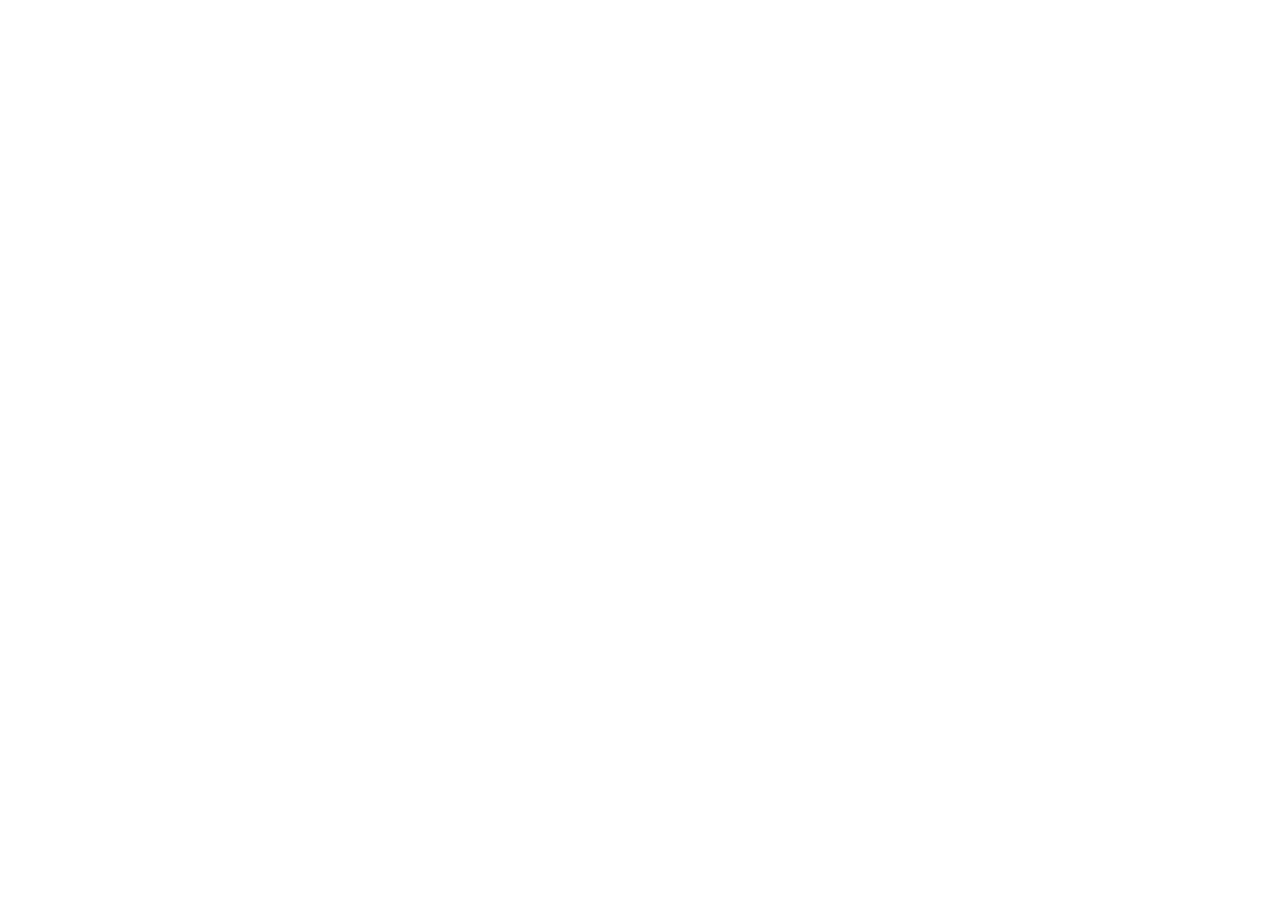
==== index.html @ a8b7b181 "Стартовый коммит" ====
<!DOCTYPE html>
<html lang="en">
<head>
    <meta charset="UTF-8">
    <meta name="viewport" content="width=device-width, user-scalable=no, initial-scale=1.0, maximum-scale=1.0, minimum-scale=1.0">
    <meta http-equiv="X-UA-Compatible" content="ie=edge">

    <title>Farid Kh. HW-33</title>

    <link rel="stylesheet" href="css/font-awesome.min.css">
    <link rel="stylesheet" href="css/reset.css">
    <link rel="stylesheet" href="css/style.css">
</head>
<body>

<script type="text/javascript" src="js/jquery-3.1.1.min.js"></script>
<script type="text/javascript" src="js/main.js"></script>
</body>
</html>
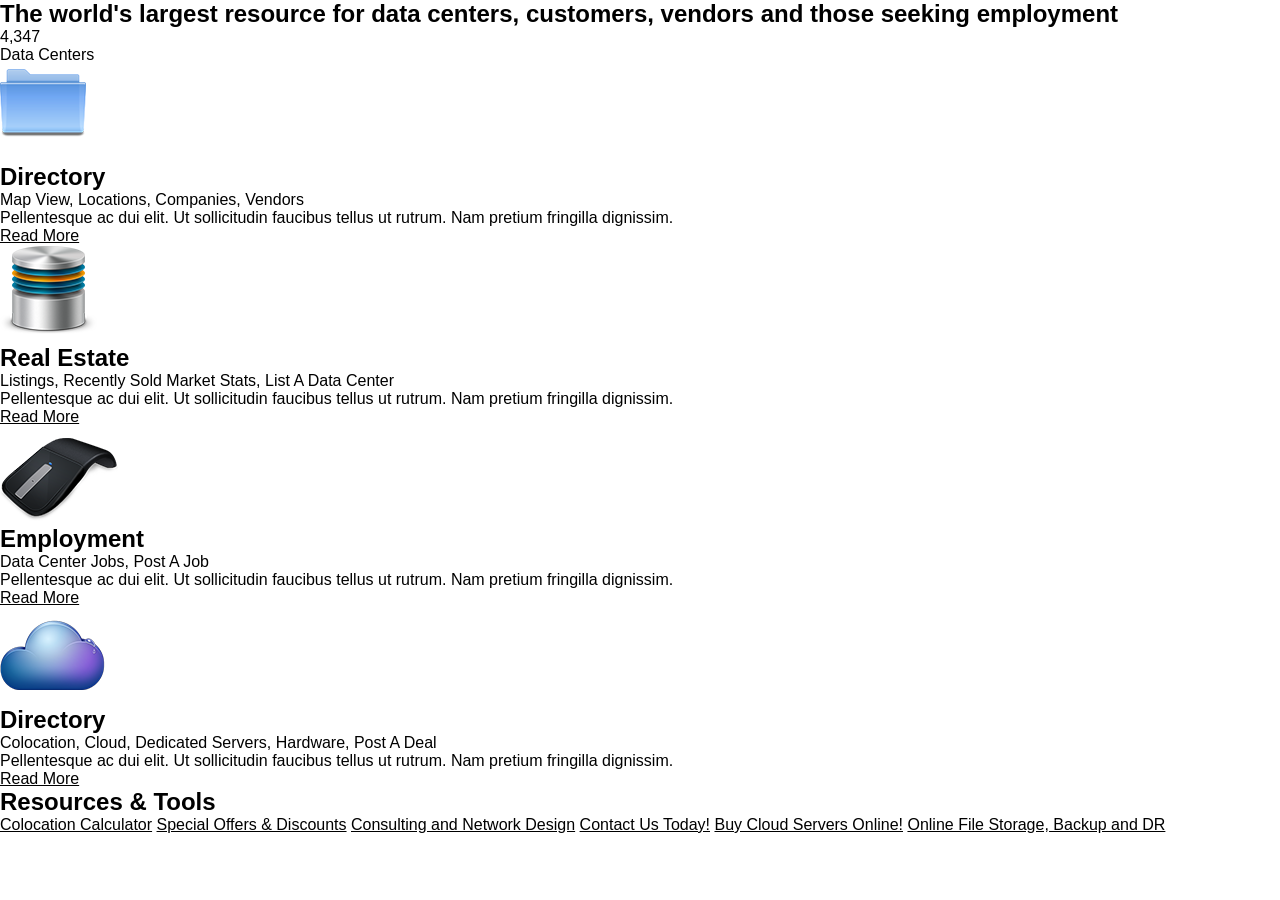
==== commit 26c5b19b: "Добавлена разметка" ====
--- a/index.html
+++ b/index.html
@@ -2,7 +2,7 @@
 <html lang="en">
 <head>
     <meta charset="UTF-8">
-    <meta name="viewport" content="width=device-width, user-scalable=no, initial-scale=1.0, maximum-scale=1.0, minimum-scale=1.0">
+    <meta name="viewport" content="width=device-width, initial-scale=1.0">
     <meta http-equiv="X-UA-Compatible" content="ie=edge">
 
     <title>Farid Kh. HW-33</title>
@@ -12,8 +12,70 @@
     <link rel="stylesheet" href="css/style.css">
 </head>
 <body>
+    <section class="promo">
+        <div class="container">
+            <h1 class="title main-title">The world's largest resource for data centers, customers, vendors and those
+                seeking employment</h1>
+            <div class="data-centers">
+                <i class="icon icon-db"></i>
+                <p class="counter">4,347</p>
+                <p>Data Centers</p>
+            </div>
+        </div>
+    </section>
+    <section class="features">
+        <div class="container">
+            <div class="flexbox">
+                <article class="feature-card">
+                    <img src="pic/directory.png" alt="Directory" width="86" height="95">
+                    <h2 class="title article-title">Directory</h2>
+                    <p class="subtitle">Map View, Locations, Companies, Vendors</p>
+                    <p>Pellentesque ac dui elit. Ut sollicitudin faucibus tellus ut rutrum. Nam pretium fringilla
+                        dignissim.</p>
+                    <a href="#" class="link-more">Read More</a>
+                </article>
+                <article class="feature-card">
+                    <img src="pic/database.png" alt="Database" width="97" height="95">
+                    <h2 class="title article-title">Real Estate</h2>
+                    <p class="subtitle">Listings, Recently Sold Market Stats, List A Data Center</p>
+                    <p>Pellentesque ac dui elit. Ut sollicitudin faucibus tellus ut rutrum. Nam pretium fringilla
+                        dignissim.</p>
+                    <a href="#" class="link-more">Read More</a>
+                </article>
+                <article class="feature-card">
+                    <img src="pic/mouse.png" alt="Mouse" width="118" height="95">
+                    <h2 class="title article-title">Employment</h2>
+                    <p class="subtitle">Data Center Jobs, Post A Job</p>
+                    <p>Pellentesque ac dui elit. Ut sollicitudin faucibus tellus ut rutrum. Nam pretium fringilla
+                        dignissim.</p>
+                    <a href="#" class="link-more">Read More</a>
+                </article>
+                <article class="feature-card">
+                    <img src="pic/cloud.png" alt="Cloud" width="105" height="95">
+                    <h2 class="title article-title">Directory</h2>
+                    <p class="subtitle">Colocation, Cloud, Dedicated Servers, Hardware, Post A Deal</p>
+                    <p>Pellentesque ac dui elit. Ut sollicitudin faucibus tellus ut rutrum. Nam pretium fringilla
+                        dignissim.</p>
+                    <a href="#" class="link-more">Read More</a>
+                </article>
+            </div>
+        </div>
+    </section>
+    <section class="tools">
+        <div class="container">
+            <h2 class="title tools-title">Resources & Tools</h2>
+            <div class="flexbox">
+                <a href="#" class="tool-button icon icon-calc">Colocation Calculator</a>
+                <a href="#" class="tool-button icon icon-clock">Special Offers & Discounts</a>
+                <a href="#" class="tool-button icon icon-gears">Consulting and Network Design</a>
+                <a href="#" class="tool-button icon icon-phone">Contact Us Today!</a>
+                <a href="#" class="tool-button icon icon-cart">Buy Cloud Servers Online!</a>
+                <a href="#" class="tool-button icon icon-backup">Online File Storage, Backup and DR</a>
+            </div>
+        </div>
+    </section>
 
-<script type="text/javascript" src="js/jquery-3.1.1.min.js"></script>
-<script type="text/javascript" src="js/main.js"></script>
+    <script type="text/javascript" src="js/jquery-3.1.1.min.js"></script>
+    <script type="text/javascript" src="js/main.js"></script>
 </body>
 </html>
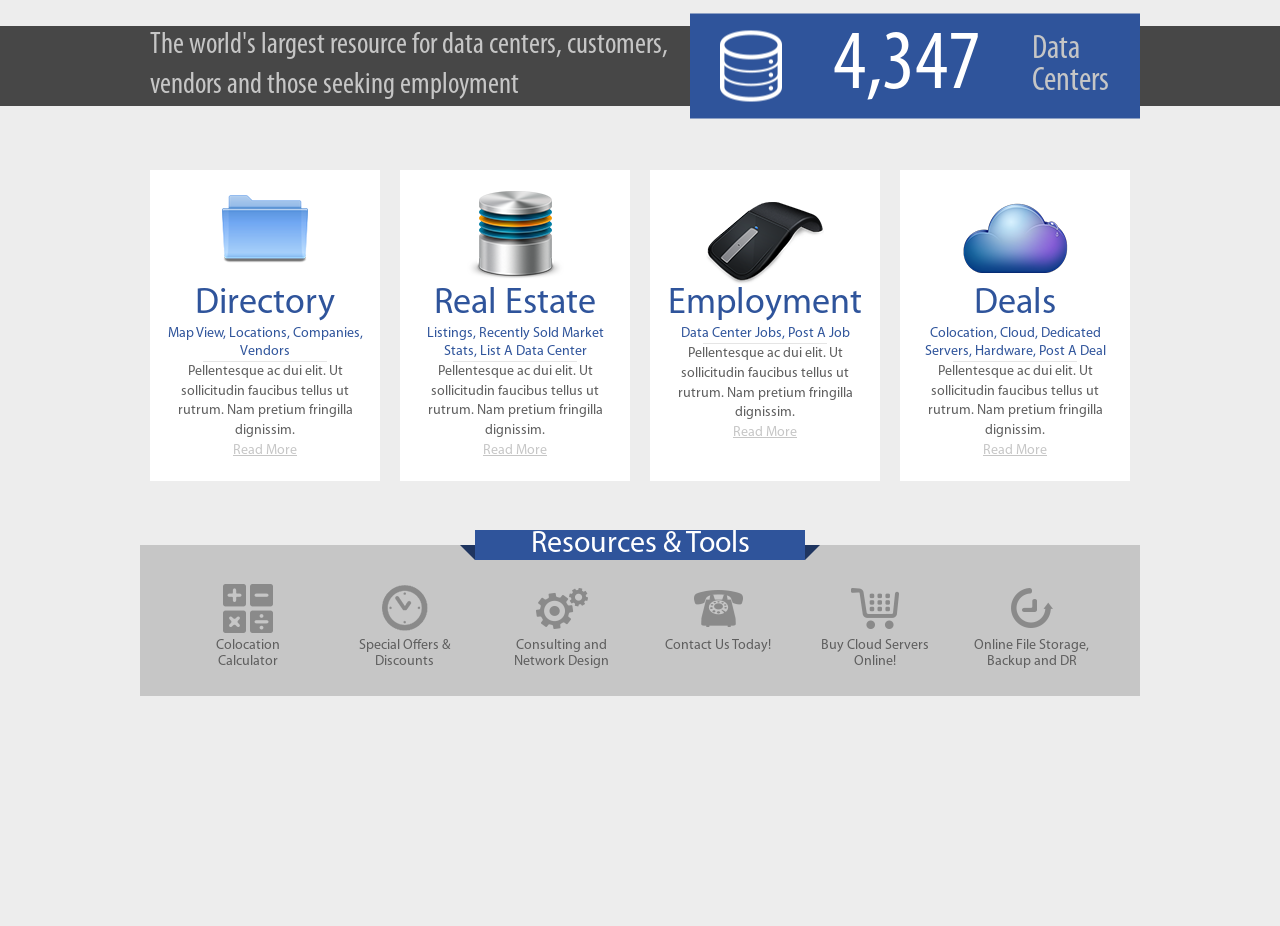
==== commit 1e35613a: "Стили без pixel-perfect" ====
--- a/index.html
+++ b/index.html
@@ -7,7 +7,6 @@
 
     <title>Farid Kh. HW-33</title>
 
-    <link rel="stylesheet" href="css/font-awesome.min.css">
     <link rel="stylesheet" href="css/reset.css">
     <link rel="stylesheet" href="css/style.css">
 </head>
@@ -16,10 +15,10 @@
         <div class="container">
             <h1 class="title main-title">The world's largest resource for data centers, customers, vendors and those
                 seeking employment</h1>
-            <div class="data-centers">
-                <i class="icon icon-db"></i>
+            <div class="data-centers flexbox">
+                <i class="icon icon-db">Database</i>
                 <p class="counter">4,347</p>
-                <p>Data Centers</p>
+                <p class="label">Data Centers</p>
             </div>
         </div>
     </section>
@@ -27,34 +26,42 @@
         <div class="container">
             <div class="flexbox">
                 <article class="feature-card">
-                    <img src="pic/directory.png" alt="Directory" width="86" height="95">
-                    <h2 class="title article-title">Directory</h2>
-                    <p class="subtitle">Map View, Locations, Companies, Vendors</p>
-                    <p>Pellentesque ac dui elit. Ut sollicitudin faucibus tellus ut rutrum. Nam pretium fringilla
+                    <div class="picture">
+                        <a href="#"><img src="pic/directory.png" alt="Directory" width="86" height="95"></a>
+                    </div>
+                    <h2 class="title card-title">Directory</h2>
+                    <p class="card-subtitle">Map View, Locations, Companies, Vendors</p>
+                    <p class="card-content">Pellentesque ac dui elit. Ut sollicitudin faucibus tellus ut rutrum. Nam pretium fringilla
                         dignissim.</p>
                     <a href="#" class="link-more">Read More</a>
                 </article>
                 <article class="feature-card">
-                    <img src="pic/database.png" alt="Database" width="97" height="95">
-                    <h2 class="title article-title">Real Estate</h2>
-                    <p class="subtitle">Listings, Recently Sold Market Stats, List A Data Center</p>
-                    <p>Pellentesque ac dui elit. Ut sollicitudin faucibus tellus ut rutrum. Nam pretium fringilla
+                    <div class="picture">
+                        <a href="#"><img src="pic/database.png" alt="Database" width="97" height="95"></a>
+                    </div>
+                    <h2 class="title card-title">Real Estate</h2>
+                    <p class="card-subtitle">Listings, Recently Sold Market Stats, List A Data Center</p>
+                    <p class="card-content">Pellentesque ac dui elit. Ut sollicitudin faucibus tellus ut rutrum. Nam pretium fringilla
                         dignissim.</p>
                     <a href="#" class="link-more">Read More</a>
                 </article>
                 <article class="feature-card">
-                    <img src="pic/mouse.png" alt="Mouse" width="118" height="95">
-                    <h2 class="title article-title">Employment</h2>
-                    <p class="subtitle">Data Center Jobs, Post A Job</p>
-                    <p>Pellentesque ac dui elit. Ut sollicitudin faucibus tellus ut rutrum. Nam pretium fringilla
+                    <div class="picture">
+                        <a href="#"><img src="pic/mouse.png" alt="Mouse" width="118" height="95"></a>
+                    </div>
+                    <h2 class="title card-title">Employment</h2>
+                    <p class="card-subtitle">Data Center Jobs, Post A Job</p>
+                    <p class="card-content">Pellentesque ac dui elit. Ut sollicitudin faucibus tellus ut rutrum. Nam pretium fringilla
                         dignissim.</p>
                     <a href="#" class="link-more">Read More</a>
                 </article>
                 <article class="feature-card">
-                    <img src="pic/cloud.png" alt="Cloud" width="105" height="95">
-                    <h2 class="title article-title">Directory</h2>
-                    <p class="subtitle">Colocation, Cloud, Dedicated Servers, Hardware, Post A Deal</p>
-                    <p>Pellentesque ac dui elit. Ut sollicitudin faucibus tellus ut rutrum. Nam pretium fringilla
+                    <div class="picture">
+                        <a href="#"><img src="pic/cloud.png" alt="Cloud" width="105" height="95"></a>
+                    </div>
+                    <h2 class="title card-title">Deals</h2>
+                    <p class="card-subtitle">Colocation, Cloud, Dedicated Servers, Hardware, Post A Deal</p>
+                    <p class="card-content">Pellentesque ac dui elit. Ut sollicitudin faucibus tellus ut rutrum. Nam pretium fringilla
                         dignissim.</p>
                     <a href="#" class="link-more">Read More</a>
                 </article>
@@ -65,17 +72,20 @@
         <div class="container">
             <h2 class="title tools-title">Resources & Tools</h2>
             <div class="flexbox">
-                <a href="#" class="tool-button icon icon-calc">Colocation Calculator</a>
-                <a href="#" class="tool-button icon icon-clock">Special Offers & Discounts</a>
-                <a href="#" class="tool-button icon icon-gears">Consulting and Network Design</a>
-                <a href="#" class="tool-button icon icon-phone">Contact Us Today!</a>
-                <a href="#" class="tool-button icon icon-cart">Buy Cloud Servers Online!</a>
-                <a href="#" class="tool-button icon icon-backup">Online File Storage, Backup and DR</a>
+                <p class="tool"><a href="#" class="icon icon-calc">Calculator</a><a href="#" class="description">Colocation
+                    Calculator</a></p>
+                <p class="tool"><a href="#" class="icon icon-clock">Clock</a><a href="#" class="description">Special
+                    Offers & Discounts</a></p>
+                <p class="tool"><a href="#" class="icon icon-gears">Gears</a><a href="#" class="description">Consulting
+                    and Network Design</a></p>
+                <p class="tool"><a href="#" class="icon icon-phone">Phone</a><a href="#" class="description">Contact Us
+                    Today!</a></p>
+                <p class="tool"><a href="#" class="icon icon-cart">Cart</a><a href="#" class="description">Buy Cloud
+                    Servers Online!</a></p>
+                <p class="tool"><a href="#" class="icon icon-backup">Backup</a><a href="#" class="description">Online
+                    File Storage, Backup and DR</a></p>
             </div>
         </div>
     </section>
-
-    <script type="text/javascript" src="js/jquery-3.1.1.min.js"></script>
-    <script type="text/javascript" src="js/main.js"></script>
 </body>
 </html>
--- a/css/style.css
+++ b/css/style.css
@@ -0,0 +1,365 @@
+/* myriad pro */
+
+@font-face {
+    font-family: "MyriadProCondRegular";
+    src: url("../fonts/MyriadProCondRegular/MyriadProCondRegular.woff") format("woff"),
+    url("../fonts/MyriadProCondRegular/MyriadProCondRegular.ttf") format("truetype");
+    font-style: normal;
+    font-weight: normal;
+}
+
+@font-face {
+    font-family: "MyriadProRegular";
+    src: url("../fonts/MyriadProRegular/MyriadProRegular.woff") format("woff"),
+    url("../fonts/MyriadProRegular/MyriadProRegular.ttf") format("truetype");
+    font-style: normal;
+    font-weight: normal;
+}
+
+/* common */
+
+body {
+    background: #ededed;
+    font-family: "MyriadProRegular", Arial, sans-serif;
+
+    font-size: 10px;
+    line-height: 1;
+
+    margin-top: 2%;
+}
+
+.container {
+    width: 95%;
+    max-width: 1000px;
+    min-width: 300px;
+
+    margin: 0 auto;
+}
+
+.flexbox {
+    display: flex;
+    flex-wrap: wrap;
+    align-items: stretch;
+}
+
+.icon {
+    display: inline-block;
+    font-size: 0;
+    text-decoration: none;
+}
+
+.title {
+    font-weight: normal;
+}
+
+.picture {
+    display: block;
+    font-size: 0;
+}
+
+.picture a {
+    display: inline-block;
+    text-decoration: none;
+    max-width: 100%;
+}
+
+.picture img {
+    display: inline-block;
+    max-width: 100%;
+    height: auto;
+}
+
+section {
+    margin-top: 5%;
+}
+
+section:first-child {
+    margin-top: 0;
+}
+
+/* promo */
+
+.promo {
+    background: #474747;
+
+    font-family: "MyriadProCondRegular", Arial, sans-serif;
+}
+
+.promo .container {
+    position: relative;
+}
+
+.main-title {
+    margin-left: 1%;
+    width: 54%;
+
+    font-size: 3em;
+    line-height: 1.333333;
+    color: #c6c6c6;
+}
+
+.data-centers {
+    background: #2f549b;
+
+    position: absolute;
+    top: 50%;
+    right: 0;
+    transform: translate(0, -50%);
+
+    width: 39%;
+    padding: 1% 3%;
+
+    align-items: center;
+}
+
+.data-centers .counter {
+    font-size: 8.5em;
+    line-height: 1;
+    color: #ffffff;
+
+    flex: 1 0 0;
+    text-align: center;
+}
+
+.data-centers .label {
+    font-size: 3.4em;
+    line-height: 0.941176;
+    color: #c6c6c6;
+
+    flex: 0 0 20%;
+}
+
+.icon-db {
+    height: 71px;
+
+    background: url('../img/db-icon.png') center/cover no-repeat;
+
+    flex: 0 0 62px;
+}
+
+/* features */
+
+.feature-card {
+    flex: 0 0 98%;
+    margin: 0 1% 2%;
+
+    background: #ffffff;
+
+    text-align: center;
+
+    padding: 2% 0;
+}
+
+.feature-card:last-child {
+    margin-bottom: 0;
+}
+
+.card-title {
+    font-size: 3.6em;
+    line-height: 1.111111;
+}
+
+.card-title, .card-subtitle {
+    color: #2f549b;
+}
+
+.card-subtitle, .card-content, .link-more {
+    font-size: 1.4em;
+    padding: 0 5%;
+}
+
+.card-subtitle {
+    line-height: 1.285714;
+}
+
+.card-subtitle::after {
+    content: '';
+    display: block;
+    width: 60%;
+    margin: 0 auto;
+    border-bottom: solid 1px #e5e5e5;
+}
+
+.card-content, .link-more {
+    line-height: 1.428571;
+}
+
+.card-content {
+    color: #5e5e5e;
+}
+
+.link-more {
+    color: #c6c6c6;
+}
+
+.feature-card:hover {
+    background: #2f549b;
+}
+
+.feature-card:hover .card-content {
+    color: #7c9cdb;
+}
+
+.feature-card:hover .card-title,
+.feature-card:hover .card-subtitle,
+.feature-card:hover .link-more {
+    color: #ffffff;
+}
+
+.feature-card:hover .card-subtitle::after {
+    border-color: #657fb0;
+}
+
+/* tools */
+
+.tools .container {
+    position: relative;
+    padding: 2% 0;
+    background: #c6c6c6;
+}
+
+.tools .flexbox {
+    padding: 0 3%;
+}
+
+.tools-title {
+    width: 77%;
+    margin: 0 auto;
+
+    font-size: 3em;
+    color: #ffffff;
+    background: #2f549b;
+
+    text-align: center;
+
+    position: absolute;
+    top: 0;
+    left: 50%;
+    transform: translate(-50%, -15px);
+}
+
+.tools-title::after,
+.tools-title::before {
+    content: '';
+    width: 0;
+    height: 0;
+    border-style: solid;
+    position: absolute;
+    bottom: 0;
+}
+
+.tools-title::before {
+    border-width: 0 15px 15px 0;
+    border-color: transparent #1f3560 transparent transparent;
+    right: 100%;
+}
+
+.tools-title::after {
+    border-width: 15px 15px 0 0;
+    border-color: #1f3560 transparent transparent transparent;
+    left: 100%;
+}
+
+.tool {
+    flex: 0 0 47.916666%;
+    margin: 0 1.041666% 2%;
+    text-align: center;
+
+    color: #5e5e5e;
+}
+
+.tool:nth-last-child(-n + 2) {
+    margin-bottom: 0;
+}
+
+.tool:hover {
+    background: #2f549b;
+    border-radius: 5px;
+
+    color: #ffffff
+}
+
+.tool .icon {
+    width: 60px;
+    height: 60px;
+
+    background-image: url('../img/icons.png');
+    background-size: 100% auto;
+    background-repeat: no-repeat;
+}
+
+.tool:hover .icon {
+    background-image: url('../img/icons-hover.png');
+}
+
+.icon-calc {
+    background-position: top 0 left 0;
+}
+
+.icon-clock {
+    background-position: top -60px left 0;
+}
+
+.icon-gears {
+    background-position: top -120px left 0;
+}
+
+.icon-phone {
+    background-position: top -180px left 0;
+}
+
+.icon-cart {
+    background-position: top -240px left 0;
+}
+
+.icon-backup {
+    background-position: top -300px left 0;
+}
+
+.tool .description {
+    display: block;
+    text-decoration: none;
+
+    font-size: 1.4em;
+    line-height: 1.142857;
+
+    padding: 0 5%;
+}
+
+@media screen and (min-width: 480px) {
+    .tools-title {
+        width: 55%;
+    }
+
+    .tool {
+        flex-basis: 31.25%;
+    }
+
+    .tool:nth-last-child(3) {
+        margin-bottom: 0;
+    }
+
+    .feature-card {
+        flex-basis: 48%;
+    }
+
+    .feature-card:nth-last-child(2) {
+        margin-bottom: 0;
+    }
+}
+
+@media screen and (min-width: 960px) {
+    .tools-title {
+        width: 33%;
+    }
+
+    .tool {
+        flex-basis: 14.583333%;
+        margin-bottom: 0;
+    }
+
+    .feature-card {
+        flex-basis: 23%;
+        margin-bottom: 0;
+    }
+}
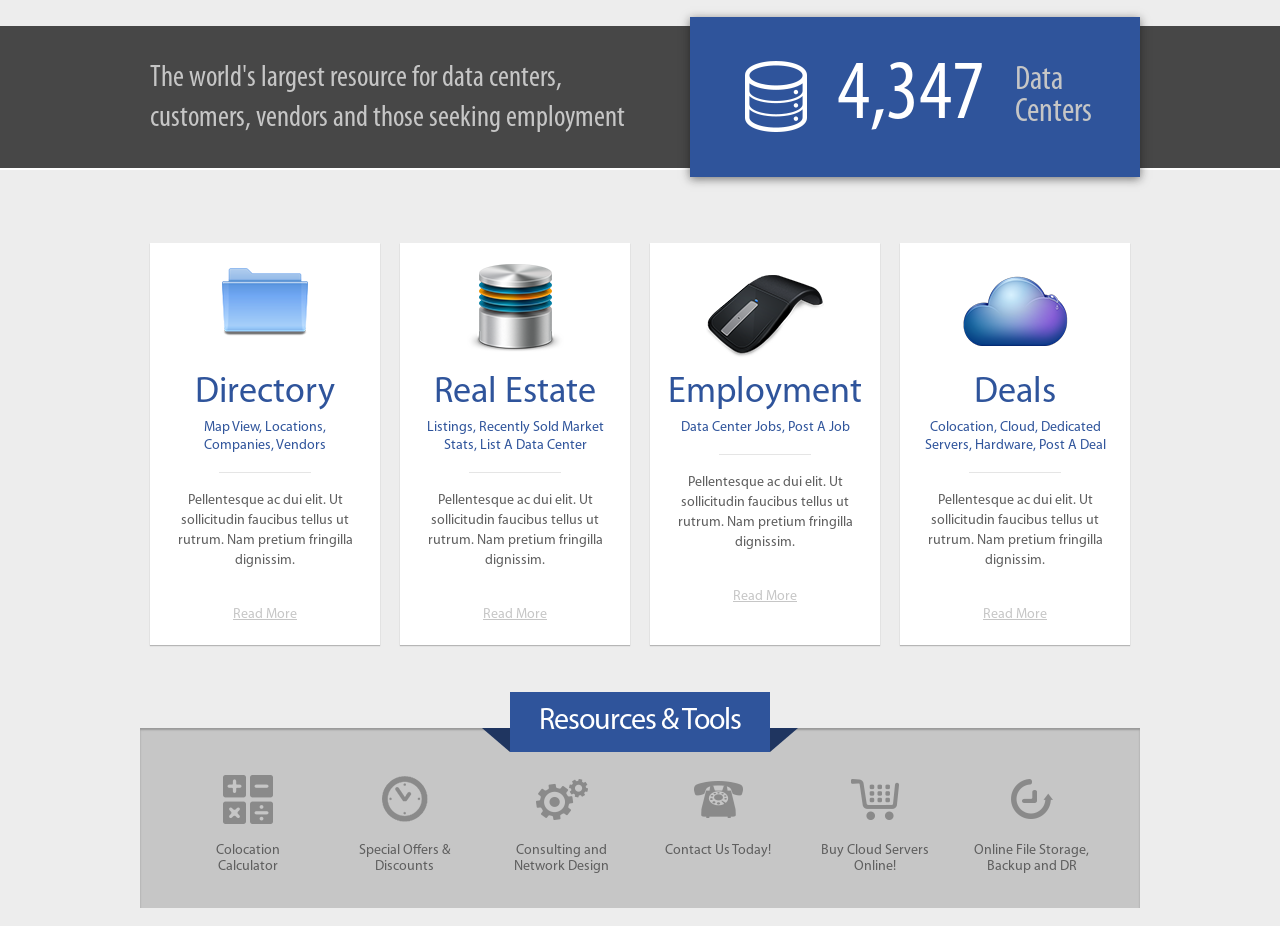
==== commit a2bfdbbe: "#1 Исправлен баг с отступами" ====
--- a/index.html
+++ b/index.html
@@ -13,26 +13,26 @@
 <body>
     <section class="promo">
         <div class="container">
-            <h1 class="title main-title">The world's largest resource for data centers, customers, vendors and those
-                seeking employment</h1>
-            <div class="data-centers flexbox">
-                <i class="icon icon-db">Database</i>
-                <p class="counter">4,347</p>
-                <p class="label">Data Centers</p>
+            <div class="section-content">
+                <h1 class="title main-title">The world's largest resource for data centers, customers, vendors and those seeking employment</h1>
+                <div class="data-centers flexbox">
+                    <i class="icon icon-db">Database</i>
+                    <p class="counter">4,347</p>
+                    <p class="label">Data Centers</p>
+                </div>
             </div>
         </div>
     </section>
-    <section class="features">
+    <div class="features">
         <div class="container">
-            <div class="flexbox">
+            <div class="flexbox section-content">
                 <article class="feature-card">
                     <div class="picture">
                         <a href="#"><img src="pic/directory.png" alt="Directory" width="86" height="95"></a>
                     </div>
                     <h2 class="title card-title">Directory</h2>
                     <p class="card-subtitle">Map View, Locations, Companies, Vendors</p>
-                    <p class="card-content">Pellentesque ac dui elit. Ut sollicitudin faucibus tellus ut rutrum. Nam pretium fringilla
-                        dignissim.</p>
+                    <p class="card-content">Pellentesque ac dui elit. Ut sollicitudin faucibus tellus ut rutrum. Nam pretium fringilla dignissim.</p>
                     <a href="#" class="link-more">Read More</a>
                 </article>
                 <article class="feature-card">
@@ -41,8 +41,7 @@
                     </div>
                     <h2 class="title card-title">Real Estate</h2>
                     <p class="card-subtitle">Listings, Recently Sold Market Stats, List A Data Center</p>
-                    <p class="card-content">Pellentesque ac dui elit. Ut sollicitudin faucibus tellus ut rutrum. Nam pretium fringilla
-                        dignissim.</p>
+                    <p class="card-content">Pellentesque ac dui elit. Ut sollicitudin faucibus tellus ut rutrum. Nam pretium fringilla dignissim.</p>
                     <a href="#" class="link-more">Read More</a>
                 </article>
                 <article class="feature-card">
@@ -51,8 +50,7 @@
                     </div>
                     <h2 class="title card-title">Employment</h2>
                     <p class="card-subtitle">Data Center Jobs, Post A Job</p>
-                    <p class="card-content">Pellentesque ac dui elit. Ut sollicitudin faucibus tellus ut rutrum. Nam pretium fringilla
-                        dignissim.</p>
+                    <p class="card-content">Pellentesque ac dui elit. Ut sollicitudin faucibus tellus ut rutrum. Nam pretium fringilla dignissim.</p>
                     <a href="#" class="link-more">Read More</a>
                 </article>
                 <article class="feature-card">
@@ -61,29 +59,24 @@
                     </div>
                     <h2 class="title card-title">Deals</h2>
                     <p class="card-subtitle">Colocation, Cloud, Dedicated Servers, Hardware, Post A Deal</p>
-                    <p class="card-content">Pellentesque ac dui elit. Ut sollicitudin faucibus tellus ut rutrum. Nam pretium fringilla
-                        dignissim.</p>
+                    <p class="card-content">Pellentesque ac dui elit. Ut sollicitudin faucibus tellus ut rutrum. Nam pretium fringilla dignissim.</p>
                     <a href="#" class="link-more">Read More</a>
                 </article>
             </div>
         </div>
-    </section>
+    </div>
     <section class="tools">
         <div class="container">
-            <h2 class="title tools-title">Resources & Tools</h2>
-            <div class="flexbox">
-                <p class="tool"><a href="#" class="icon icon-calc">Calculator</a><a href="#" class="description">Colocation
-                    Calculator</a></p>
-                <p class="tool"><a href="#" class="icon icon-clock">Clock</a><a href="#" class="description">Special
-                    Offers & Discounts</a></p>
-                <p class="tool"><a href="#" class="icon icon-gears">Gears</a><a href="#" class="description">Consulting
-                    and Network Design</a></p>
-                <p class="tool"><a href="#" class="icon icon-phone">Phone</a><a href="#" class="description">Contact Us
-                    Today!</a></p>
-                <p class="tool"><a href="#" class="icon icon-cart">Cart</a><a href="#" class="description">Buy Cloud
-                    Servers Online!</a></p>
-                <p class="tool"><a href="#" class="icon icon-backup">Backup</a><a href="#" class="description">Online
-                    File Storage, Backup and DR</a></p>
+            <div class="section-content">
+                <h2 class="title tools-title">Resources & Tools</h2>
+                <div class="flexbox">
+                    <p class="tool"><a href="#" class="icon icon-calc">Calculator</a><a href="#" class="description">Colocation Calculator</a></p>
+                    <p class="tool"><a href="#" class="icon icon-clock">Clock</a><a href="#" class="description">Special Offers & Discounts</a></p>
+                    <p class="tool"><a href="#" class="icon icon-gears">Gears</a><a href="#" class="description">Consulting and Network Design</a></p>
+                    <p class="tool"><a href="#" class="icon icon-phone">Phone</a><a href="#" class="description">Contact Us Today!</a></p>
+                    <p class="tool"><a href="#" class="icon icon-cart">Cart</a><a href="#" class="description">Buy Cloud Servers Online!</a></p>
+                    <p class="tool"><a href="#" class="icon icon-backup">Backup</a><a href="#" class="description">Online File Storage, Backup and DR</a></p>
+                </div>
             </div>
         </div>
     </section>
--- a/css/style.css
+++ b/css/style.css
@@ -1,50 +1,54 @@
 /* myriad pro */
 
 @font-face {
-    font-family: "MyriadProCondRegular";
-    src: url("../fonts/MyriadProCondRegular/MyriadProCondRegular.woff") format("woff"),
-    url("../fonts/MyriadProCondRegular/MyriadProCondRegular.ttf") format("truetype");
+    font-family: 'MyriadProCondRegular';
+    font-weight: normal;
     font-style: normal;
+
+    src: url('../fonts/MyriadProCondRegular/MyriadProCondRegular.woff') format('woff'),
+    url('../fonts/MyriadProCondRegular/MyriadProCondRegular.ttf') format('truetype');
+}
+
+@font-face {
+    font-family: 'MyriadProRegular';
     font-weight: normal;
-}
-
-@font-face {
-    font-family: "MyriadProRegular";
-    src: url("../fonts/MyriadProRegular/MyriadProRegular.woff") format("woff"),
-    url("../fonts/MyriadProRegular/MyriadProRegular.ttf") format("truetype");
     font-style: normal;
-    font-weight: normal;
+
+    src: url('../fonts/MyriadProRegular/MyriadProRegular.woff') format('woff'),
+    url('../fonts/MyriadProRegular/MyriadProRegular.ttf') format('truetype');
 }
 
 /* common */
 
 body {
+    font-family: 'MyriadProRegular', Arial, sans-serif;
+    font-size: 8px;
+    line-height: 1;
+
+    margin-top: 2%;
+
     background: #ededed;
-    font-family: "MyriadProRegular", Arial, sans-serif;
-
-    font-size: 10px;
-    line-height: 1;
-
-    margin-top: 2%;
 }
 
 .container {
     width: 95%;
+    min-width: 300px;
     max-width: 1000px;
-    min-width: 300px;
-
     margin: 0 auto;
 }
 
 .flexbox {
     display: flex;
+
     flex-wrap: wrap;
     align-items: stretch;
 }
 
 .icon {
+    font-size: 0;
+
     display: inline-block;
-    font-size: 0;
+
     text-decoration: none;
 }
 
@@ -53,61 +57,64 @@
 }
 
 .picture {
+    font-size: 0;
+
     display: block;
-    font-size: 0;
 }
 
 .picture a {
     display: inline-block;
+
+    max-width: 100%;
+
     text-decoration: none;
-    max-width: 100%;
 }
 
 .picture img {
     display: inline-block;
+
     max-width: 100%;
     height: auto;
 }
 
-section {
-    margin-top: 5%;
-}
-
-section:first-child {
-    margin-top: 0;
-}
-
 /* promo */
 
 .promo {
+    font-family: 'MyriadProCondRegular', Arial, sans-serif;
+
     background: #474747;
-
-    font-family: "MyriadProCondRegular", Arial, sans-serif;
-}
-
-.promo .container {
+    -webkit-box-shadow: 0 2px 0 0 #fff;
+    -moz-box-shadow: 0 2px 0 0 #fff;
+    box-shadow: 0 2px 0 0 #fff;
+
+    -o-box-shadow: 0 2px 0 0 #fff;
+}
+
+.promo .section-content {
     position: relative;
+
+    padding: 3.3% 0 2.9%;
 }
 
 .main-title {
-    margin-left: 1%;
-    width: 54%;
-
     font-size: 3em;
     line-height: 1.333333;
+
+    width: 95%;
+    margin: 0 auto;
+
     color: #c6c6c6;
 }
 
 .data-centers {
+    width: 95%;
+    margin: 0 auto;
+    padding: 2.5%;
+
     background: #2f549b;
-
-    position: absolute;
-    top: 50%;
-    right: 0;
-    transform: translate(0, -50%);
-
-    width: 39%;
-    padding: 1% 3%;
+    -webkit-box-shadow: 0 2px 9px 0 rgba(19, 19, 19, .55);
+    -moz-box-shadow: 0 2px 9px 0 rgba(19, 19, 19, .55);
+    box-shadow: 0 2px 9px 0 rgba(19, 19, 19, .55);
 
     align-items: center;
 }
@@ -115,15 +122,18 @@
 .data-centers .counter {
     font-size: 8.5em;
     line-height: 1;
-    color: #ffffff;
+
+    text-align: center;
+
+    color: #fff;
 
     flex: 1 0 0;
-    text-align: center;
 }
 
 .data-centers .label {
     font-size: 3.4em;
-    line-height: 0.941176;
+    line-height: .941176;
+
     color: #c6c6c6;
 
     flex: 0 0 20%;
@@ -139,15 +149,23 @@
 
 /* features */
 
+.features .section-content {
+    margin-top: 7.5%;
+}
+
 .feature-card {
+    margin: 0 1% 2%;
+    padding: 2% 0;
+
+    text-align: center;
+
+    background: #fff;
+    -webkit-box-shadow: 0 1px 1px 0 rgba(19, 19, 19, .25);
+    -moz-box-shadow: 0 1px 1px 0 rgba(19, 19, 19, .25);
+    box-shadow: 0 1px 1px 0 rgba(19, 19, 19, .25);
+
     flex: 0 0 98%;
-    margin: 0 1% 2%;
-
-    background: #ffffff;
-
-    text-align: center;
-
-    padding: 2% 0;
+    -o-box-shadow: 0 1px 1px 0 rgba(19, 19, 19, .25);
 }
 
 .feature-card:last-child {
@@ -157,43 +175,66 @@
 .card-title {
     font-size: 3.6em;
     line-height: 1.111111;
-}
-
-.card-title, .card-subtitle {
+
+    margin-top: 7%;
+}
+
+.card-title,
+.card-subtitle {
     color: #2f549b;
 }
 
-.card-subtitle, .card-content, .link-more {
+.card-subtitle,
+.card-content,
+.link-more {
     font-size: 1.4em;
-    padding: 0 5%;
+
+    padding: 0 10%;
 }
 
 .card-subtitle {
     line-height: 1.285714;
+
+    margin-top: 2.5%;
 }
 
 .card-subtitle::after {
+    display: block;
+
+    width: 50%;
+    margin: 9% auto 0;
+
     content: '';
-    display: block;
-    width: 60%;
-    margin: 0 auto;
+
     border-bottom: solid 1px #e5e5e5;
 }
 
-.card-content, .link-more {
+.card-content,
+.link-more {
     line-height: 1.428571;
 }
 
 .card-content {
+    margin-top: 8%;
+
     color: #5e5e5e;
 }
 
 .link-more {
+    display: inline-block;
+
+    margin-top: 14.75%;
+
     color: #c6c6c6;
 }
 
 .feature-card:hover {
     background: #2f549b;
+    -webkit-box-shadow: inset 0 0 0 1px #35476a, 0 1px 1px 0 rgba(19, 19, 19, .25);
+    -moz-box-shadow: inset 0 0 0 1px #35476a, 0 1px 1px 0 rgba(19, 19, 19, .25);
+    box-shadow: inset 0 0 0 1px #35476a, 0 1px 1px 0 rgba(19, 19, 19, .25);
+
+    -o-box-shadow: inset 0 0 0 1px #35476a, 0 1px 1px 0 rgba(19, 19, 19, .25);
 }
 
 .feature-card:hover .card-content {
@@ -203,7 +244,7 @@
 .feature-card:hover .card-title,
 .feature-card:hover .card-subtitle,
 .feature-card:hover .link-more {
-    color: #ffffff;
+    color: #fff;
 }
 
 .feature-card:hover .card-subtitle::after {
@@ -212,10 +253,17 @@
 
 /* tools */
 
-.tools .container {
+.tools .section-content {
     position: relative;
-    padding: 2% 0;
+
+    margin-top: 8.4%;
+
+    padding: 5% 0 3.4%;
+
     background: #c6c6c6;
+    -webkit-box-shadow: inset 0 2px 2px 0 rgba(19, 19, 19, .25);
+    -moz-box-shadow: inset 0 2px 2px 0 rgba(19, 19, 19, .25);
+    box-shadow: inset 0 2px 2px 0 rgba(19, 19, 19, .25);
 }
 
 .tools .flexbox {
@@ -223,49 +271,61 @@
 }
 
 .tools-title {
+    font-size: 3em;
+    letter-spacing: -1px;
+
+    position: absolute;
+    bottom: calc(100% - 12px);
+    left: 50%;
+
     width: 77%;
     margin: 0 auto;
-
-    font-size: 3em;
-    color: #ffffff;
+    padding: 1.5% 0;
+
+    transform: translate(-50%, 0);
+    text-align: center;
+
+    color: #fff;
     background: #2f549b;
-
-    text-align: center;
-
-    position: absolute;
-    top: 0;
-    left: 50%;
-    transform: translate(-50%, -15px);
 }
 
 .tools-title::after,
 .tools-title::before {
-    content: '';
+    position: absolute;
+    bottom: 0;
+
     width: 0;
     height: 0;
+
+    content: '';
+
     border-style: solid;
-    position: absolute;
-    bottom: 0;
 }
 
 .tools-title::before {
-    border-width: 0 15px 15px 0;
+    right: 100%;
+
+    border-width: 0 14px 12px 0;
     border-color: transparent #1f3560 transparent transparent;
-    right: 100%;
 }
 
 .tools-title::after {
-    border-width: 15px 15px 0 0;
+    left: 100%;
+
+    border-width: 12px 14px 0 0;
     border-color: #1f3560 transparent transparent transparent;
-    left: 100%;
 }
 
 .tool {
+    margin: 0 1.041666% 2%;
+    padding: 0 0 1.6%;
+
+    text-align: center;
+
+    color: #5e5e5e;
+    border-radius: 3px;
+
     flex: 0 0 47.916666%;
-    margin: 0 1.041666% 2%;
-    text-align: center;
-
-    color: #5e5e5e;
 }
 
 .tool:nth-last-child(-n + 2) {
@@ -273,10 +333,8 @@
 }
 
 .tool:hover {
+    color: #fff;
     background: #2f549b;
-    border-radius: 5px;
-
-    color: #ffffff
 }
 
 .tool .icon {
@@ -284,8 +342,8 @@
     height: 60px;
 
     background-image: url('../img/icons.png');
+    background-repeat: no-repeat;
     background-size: 100% auto;
-    background-repeat: no-repeat;
 }
 
 .tool:hover .icon {
@@ -317,16 +375,26 @@
 }
 
 .tool .description {
-    display: block;
-    text-decoration: none;
-
     font-size: 1.4em;
     line-height: 1.142857;
 
-    padding: 0 5%;
+    display: block;
+
+    margin-top: 10%;
+    padding: 0 8%;
+
+    text-decoration: none;
 }
 
 @media screen and (min-width: 480px) {
+    .feature-card {
+        flex-basis: 48%;
+    }
+
+    .feature-card:nth-last-child(2) {
+        margin-bottom: 0;
+    }
+
     .tools-title {
         width: 55%;
     }
@@ -338,28 +406,67 @@
     .tool:nth-last-child(3) {
         margin-bottom: 0;
     }
+}
+
+@media screen and (min-width: 640px) {
+    body {
+        font-size: 9px;
+    }
+
+    .main-title {
+        width: 48%;
+        margin: 0 0 0 1%;
+    }
+
+    .data-centers {
+        position: absolute;
+        top: 50%;
+        right: 0;
+
+        width: 45%;
+
+        transform: translate(0, -50%);
+    }
+
+    .tools .section-content {
+        margin-top: 8.3%;
+        padding: 3.4% 0 1.8%;
+    }
+}
+
+@media screen and (min-width: 960px) {
+    body {
+        font-size: 10px;
+    }
+
+    .data-centers {
+        width: 34.7%;
+        padding: 3.75% 4.8% 3.75% 5.5%;
+    }
 
     .feature-card {
-        flex-basis: 48%;
-    }
-
-    .feature-card:nth-last-child(2) {
         margin-bottom: 0;
-    }
-}
-
-@media screen and (min-width: 960px) {
+
+        flex-basis: 23%;
+    }
+
     .tools-title {
-        width: 33%;
+        bottom: calc(100% - 24px);
+
+        width: 26%;
+    }
+
+    .tools-title::before {
+        border-width: 0 28px 24px 0;
+    }
+
+    .tools-title::after {
+        border-width: 24px 28px 0 0;
     }
 
     .tool {
+        margin-bottom: 0;
+
         flex-basis: 14.583333%;
-        margin-bottom: 0;
-    }
-
-    .feature-card {
-        flex-basis: 23%;
-        margin-bottom: 0;
-    }
-}
+    }
+}
